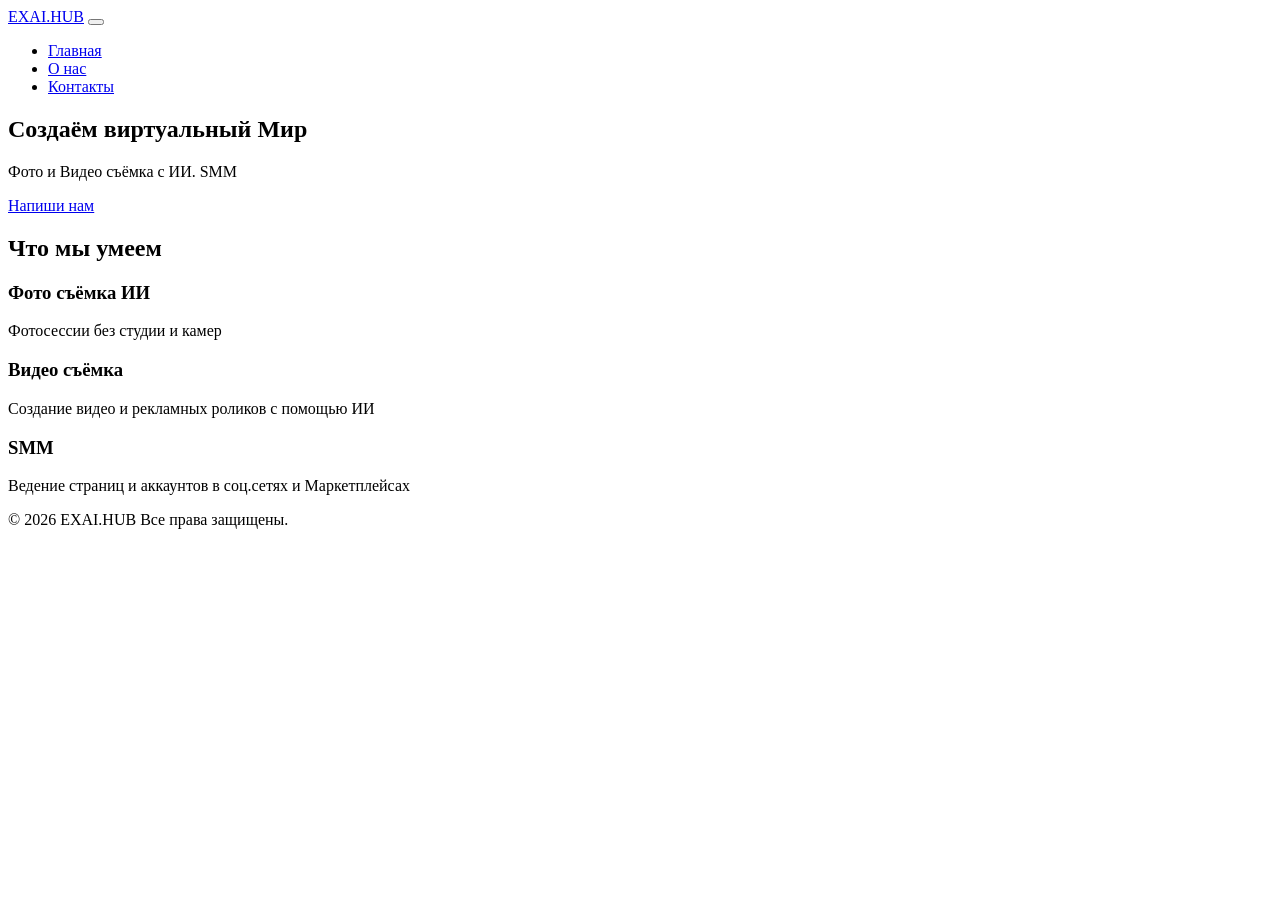
==== index.html @ 6b1c77f2 "Add files via upload" ====
<!DOCTYPE html>
<html lang="ru">
<head>
  <meta charset="UTF-8">
  <meta name="viewport" content="width=device-width, initial-scale=1.0">
  <title>Главная — Мой сайт</title>
  <meta name="description" content="Стартовый многостраничный шаблон на HTML, CSS и JS.">
  <link rel="stylesheet" href="css/style.css">
</head>
<body class="home-bg">

  <header class="header">
    <div class="container">
      <a href="index.html" class="logo">EXAI.HUB</a>
      <button class="burger" aria-label="Меню"><span></span><span></span><span></span></button>
      <nav class="nav">
        <ul>
          <li><a href="index.html" class="active">Главная</a></li>
          <li><a href="about.html">О нас</a></li>
          <li><a href="contacts.html">Контакты</a></li>
        </ul>
      </nav>
    </div>
  </header>

  <main>
    <section class="hero">
      <div class="container">
        <h1>Создаём виртуальный Мир</h1>
        <p>Фото и Видео съёмка с ИИ. SMM</p>
        <a href="contacts.html" class="btn">Напиши нам</a>
      </div>
    </section>

    <section class="section">
      <div class="container">
        <h2>Что мы умеем</h2>
        <div class="grid">
          <div class="card"><h3>Фото съёмка ИИ</h3><p>Фотосессии без студии и камер</p></div>
          <div class="card"><h3>Видео съёмка</h3><p>Создание видео и рекламных роликов с помощью ИИ</p></div>
          <div class="card"><h3>SMM</h3><p>Ведение страниц и аккаунтов в соц.сетях и Маркетплейсах</p></div>
        </div>
      </div>
    </section>
  </main>

  <footer class="footer">
    <div class="container">© 2026 EXAI.HUB Все права защищены.</div>
  </footer>

  <script src="js/main.js"></script>
</body>
</html>
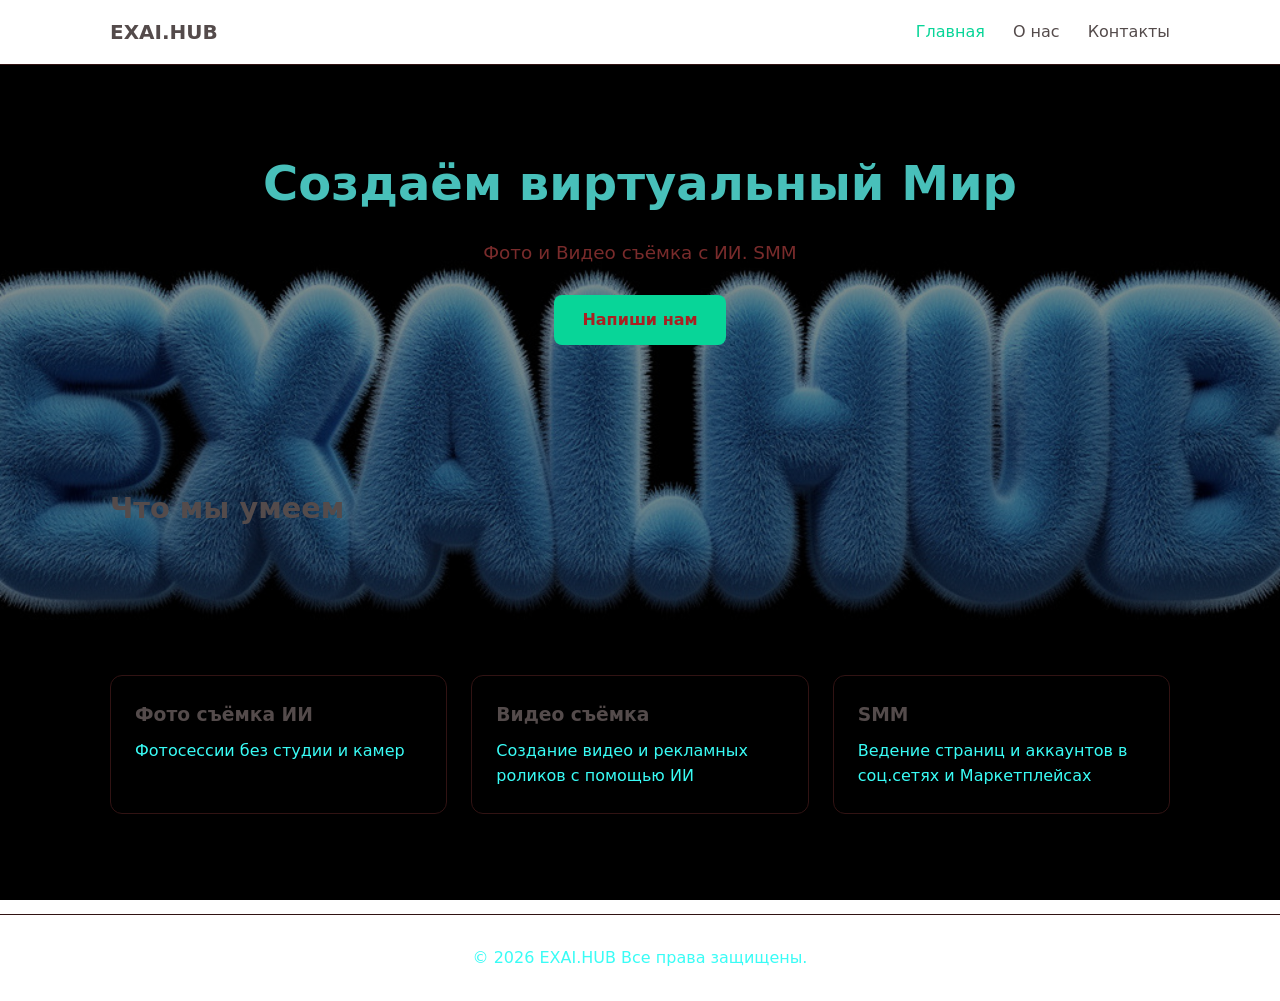
==== commit 0ecb4975: "Add files via upload" ====
--- a/index.html
+++ b/index.html
@@ -35,6 +35,7 @@
     <section class="section">
       <div class="container">
         <h2>Что мы умеем</h2>
+        <section class="section" id="services"></section>
         <div class="grid">
           <div class="card"><h3>Фото съёмка ИИ</h3><p>Фотосессии без студии и камер</p></div>
           <div class="card"><h3>Видео съёмка</h3><p>Создание видео и рекламных роликов с помощью ИИ</p></div>
--- a/css/style.css
+++ b/css/style.css
@@ -0,0 +1,119 @@
+/* ===== Reset ===== */
+* { margin: 0; padding: 0; box-sizing: border-box; }
+
+:root {
+  --bg: #ffffff;
+  --text: #544b4b;
+  --muted: #39fcf6;
+  --accent: #08d598;
+  --border: #311313;
+  --max: 1100px;
+}
+
+html { scroll-behavior: smooth; }
+body {
+  font-family: system-ui, -apple-system, "Segoe UI", Roboto, sans-serif;
+  color: var(--text);
+  background: var(--bg);
+  line-height: 1.6;
+}
+
+a { color: var(--accent); text-decoration: none; }
+img { max-width: 100%; display: block; }
+
+.container { max-width: var(--max); margin: 0 auto; padding: 0 20px; }
+
+/* ===== Header ===== */
+.header {
+  border-bottom: 1px solid var(--border);
+  position: sticky; top: 0; background: var(--bg); z-index: 100;
+}
+.header .container {
+  display: flex; align-items: center; justify-content: space-between;
+  height: 64px;
+}
+.logo { font-weight: 700; font-size: 1.25rem; color: var(--text); }
+
+.nav ul { list-style: none; display: flex; gap: 28px; }
+.nav a { color: var(--text); font-weight: 500; }
+.nav a:hover, .nav a.active { color: var(--accent); }
+
+/* Burger */
+.burger {
+  display: none; flex-direction: column; gap: 5px;
+  background: none; border: none; cursor: pointer; padding: 6px;
+}
+.burger span {
+  width: 24px; height: 2px; background: var(--text);
+  transition: .3s;
+}
+
+/* ===== Hero ===== */
+.hero {
+  padding: 80px 0; text-align: center;
+}
+.hero h1 { font-size: clamp(1.8rem, 5vw, 3rem); margin-bottom: 16px; }
+.hero p { color: var(--muted); font-size: 1.15rem; max-width: 600px; margin: 0 auto 28px; }
+
+.btn {
+  display: inline-block; background: var(--accent); color: #a82121;
+  padding: 12px 28px; border-radius: 8px; font-weight: 600;
+  transition: opacity .2s;
+}
+.btn:hover { opacity: .9; }
+
+/* ===== Sections ===== */
+.section { padding: 60px 0; }
+.section h2 { font-size: 1.8rem; margin-bottom: 24px; }
+
+.grid {
+  display: grid; gap: 24px;
+  grid-template-columns: repeat(3, 1fr);
+}
+.card {
+  border: 1px solid var(--border); border-radius: 12px; padding: 24px;
+}
+.card h3 { margin-bottom: 8px; }
+.card p { color: var(--muted); }
+
+/* ===== Form ===== */
+.form { max-width: 520px; }
+.form label { display: block; margin-bottom: 6px; font-weight: 500; }
+.form input, .form textarea {
+  width: 100%; padding: 12px; margin-bottom: 18px;
+  border: 1px solid var(--border); border-radius: 8px; font: inherit;
+}
+.form input:focus, .form textarea:focus { outline: 2px solid var(--accent); border-color: transparent; }
+
+/* ===== Footer ===== */
+.footer {
+  border-top: 1px solid var(--border); padding: 30px 0;
+  color: var(--muted); text-align: center; margin-top: 40px;
+}
+
+/* ===== Responsive ===== */
+@media (max-width: 768px) {
+  .burger { display: flex; }
+  .nav {
+    position: absolute; top: 64px; left: 0; right: 0;
+    background: var(--bg); border-bottom: 1px solid var(--border);
+    transform: translateY(-150%); transition: transform .3s; visibility: hidden;
+  }
+  .nav.open { transform: translateY(0); visibility: visible; }
+  .nav ul { flex-direction: column; gap: 0; padding: 10px 20px; }
+  .nav li { padding: 12px 0; border-bottom: 1px solid var(--border); }
+  .grid { grid-template-columns: 1fr; }
+}
+.home-bg {
+  background-image:
+    linear-gradient(rgba(0,0,0,.45), rgba(0,0,0,.45)),
+    url('../images/BG_PCS.jpg');
+  background-size: cover;
+  background-position: center;
+  background-attachment: fixed;
+  background-repeat: no-repeat;
+}
+
+/* текст поверх фона — белым, чтобы читался */
+.home-bg .hero h1 { color: #48c0ba; }
+.home-bg .hero p { color: #792b2b; }
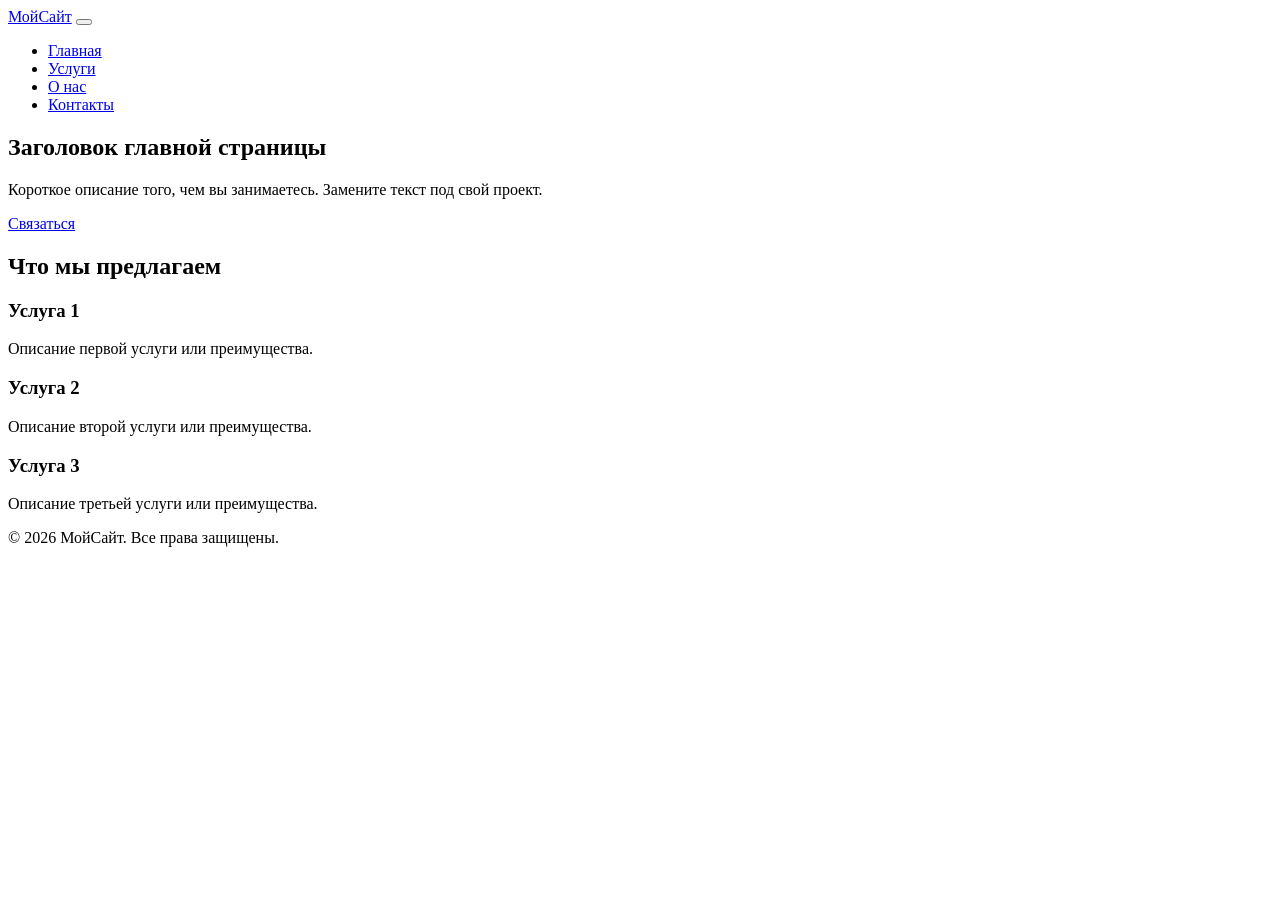
==== commit 5a464932: "Add files via upload" ====
--- a/index.html
+++ b/index.html
@@ -7,15 +7,16 @@
   <meta name="description" content="Стартовый многостраничный шаблон на HTML, CSS и JS.">
   <link rel="stylesheet" href="css/style.css">
 </head>
-<body class="home-bg">
+<body>
 
   <header class="header">
     <div class="container">
-      <a href="index.html" class="logo">EXAI.HUB</a>
+      <a href="index.html" class="logo">МойСайт</a>
       <button class="burger" aria-label="Меню"><span></span><span></span><span></span></button>
       <nav class="nav">
         <ul>
           <li><a href="index.html" class="active">Главная</a></li>
+          <li><a href="services.html">Услуги</a></li>
           <li><a href="about.html">О нас</a></li>
           <li><a href="contacts.html">Контакты</a></li>
         </ul>
@@ -26,27 +27,26 @@
   <main>
     <section class="hero">
       <div class="container">
-        <h1>Создаём виртуальный Мир</h1>
-        <p>Фото и Видео съёмка с ИИ. SMM</p>
-        <a href="contacts.html" class="btn">Напиши нам</a>
+        <h1>Заголовок главной страницы</h1>
+        <p>Короткое описание того, чем вы занимаетесь. Замените текст под свой проект.</p>
+        <a href="contacts.html" class="btn">Связаться</a>
       </div>
     </section>
 
     <section class="section">
       <div class="container">
-        <h2>Что мы умеем</h2>
-        <section class="section" id="services"></section>
+        <h2>Что мы предлагаем</h2>
         <div class="grid">
-          <div class="card"><h3>Фото съёмка ИИ</h3><p>Фотосессии без студии и камер</p></div>
-          <div class="card"><h3>Видео съёмка</h3><p>Создание видео и рекламных роликов с помощью ИИ</p></div>
-          <div class="card"><h3>SMM</h3><p>Ведение страниц и аккаунтов в соц.сетях и Маркетплейсах</p></div>
+          <div class="card"><h3>Услуга 1</h3><p>Описание первой услуги или преимущества.</p></div>
+          <div class="card"><h3>Услуга 2</h3><p>Описание второй услуги или преимущества.</p></div>
+          <div class="card"><h3>Услуга 3</h3><p>Описание третьей услуги или преимущества.</p></div>
         </div>
       </div>
     </section>
   </main>
 
   <footer class="footer">
-    <div class="container">© 2026 EXAI.HUB Все права защищены.</div>
+    <div class="container">© 2026 МойСайт. Все права защищены.</div>
   </footer>
 
   <script src="js/main.js"></script>
